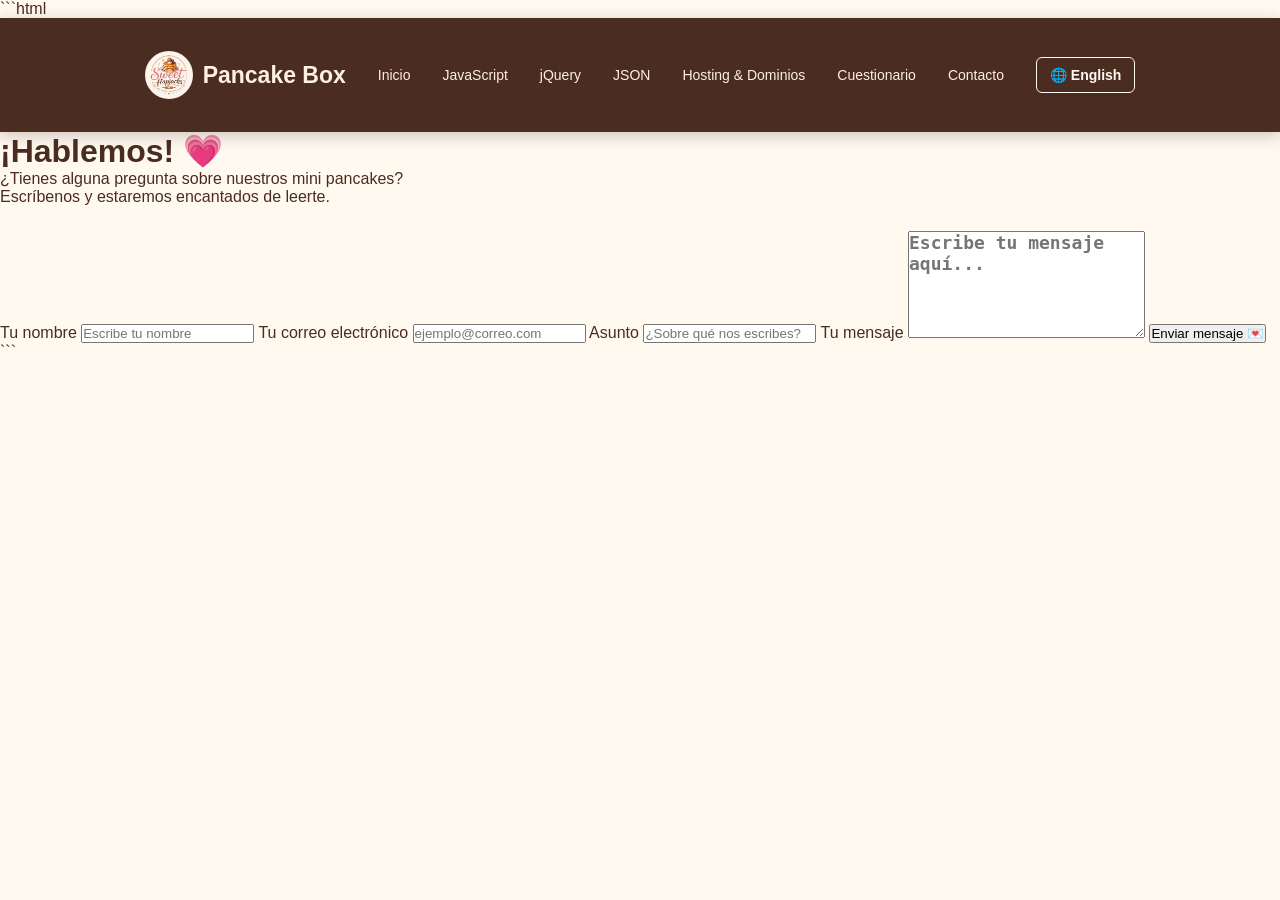
==== contacto.html @ 064a8aba "nuevo" ====
```html
<!DOCTYPE html>
<html lang="es">
<head>
    <meta charset="UTF-8">
    <meta name="viewport" content="width=device-width, initial-scale=1.0">
    <title>Contacto | Pancake Box</title>
    <link rel="stylesheet" href="css/style.css">
</head>
<body>

    <header>
        <nav class="navbar">
            <a href="index.html" class="logo">
                <img src="Imagenes/logo.jpeg" alt="Logo Pancake Box">
                <span>Pancake Box</span>
            </a>

            <a href="index.html">Inicio</a>
            <a href="javascript.html">JavaScript</a>
            <a href="jquery.html">jQuery</a>
            <a href="json.html">JSON</a>
            <a href="hosting.html">Hosting & Dominios</a>
            <a href="cuestionario.html">Cuestionario</a>
            <a href="contacto.html">Contacto</a>
        </nav>
    </header>

    <main class="contacto">
        <h1>¡Hablemos! 💗</h1>
        <p>¿Tienes alguna pregunta sobre nuestros mini pancakes?</p>
        <p>Escríbenos y estaremos encantados de leerte.</p>

        <form class="formulario-contacto"
              action="https://formsubmit.co/19841423@clases.edu.sv"
              method="POST">

            <input type="hidden" name="_subject"
                   value="Nuevo mensaje de Pancake Box">

            <label for="nombre">Tu nombre</label>
            <input type="text" id="nombre" name="nombre"
                   placeholder="Escribe tu nombre" required>

            <label for="correo">Tu correo electrónico</label>
            <input type="email" id="correo" name="correo"
                   placeholder="ejemplo@correo.com" required>

            <label for="asunto">Asunto</label>
            <input type="text" id="asunto" name="asunto"
                   placeholder="¿Sobre qué nos escribes?" required>

            <label for="mensaje">Tu mensaje</label>
            <textarea id="mensaje" name="mensaje" rows="5"
                      placeholder="Escribe tu mensaje aquí..."
                      required></textarea>

            <button type="submit">Enviar mensaje 💌</button>

        </form>
    </main>

    <script src="JS/script.js" defer></script>
</body>
</html>
```
---- css/style.css ----
/* =========================
   CONFIGURACIÓN GENERAL
========================= */

* {
    margin: 0;
    padding: 0;
    box-sizing: border-box;
}

html {
    scroll-behavior: smooth;
}

body {
    font-family: Arial, sans-serif;
    background-color: #fff9f0;
    color: #4a2c20;
}


/* =========================
   BARRA DE NAVEGACIÓN
========================= */

header {
    background-color: #4a2c20;
    padding: 18px 7%;
    position: sticky;
    top: 0;
    z-index: 1000;
    box-shadow: 0 4px 15px rgba(74, 44, 32, 0.25);
}

.navbar {
    display: flex;
    align-items: center;
    justify-content: space-between;
    gap: 25px;
}

.logo {
    color: #fff9f0;
    text-decoration: none;
    font-size: 25px;
    font-weight: bold;
    white-space: nowrap;
}

.nav-links {
    list-style: none;
    display: flex;
    align-items: center;
    justify-content: center;
    gap: 20px;
    flex-wrap: wrap;
}

.nav-links a {
    color: #fff9f0;
    text-decoration: none;
    font-size: 14px;
    transition: 0.3s;
}

.nav-links a:hover {
    color: #e8a0a8;
}

.traductor-btn {
    flex-shrink: 0;
    padding: 9px 13px;
    border: 1px solid #fff9f0;
    border-radius: 6px;
    background-color: transparent;
    color: #fff9f0;
    font: inherit;
    font-size: 14px;
    font-weight: bold;
    cursor: pointer;
}

.traductor-btn:hover {
    background-color: #fff9f0;
    color: #4a2c20;
}

#google_translate_element {
    position: absolute;
    width: 1px;
    height: 1px;
    overflow: hidden;
    clip-path: inset(50%);
}

body > .skiptranslate,
body > .goog-te-banner-frame {
    display: none !important;
}

body {
    top: 0 !important;
}


/* =========================
   PORTADA
========================= */

.hero {
    min-height: 88vh;
    padding: 70px 8%;
    display: flex;
    align-items: center;
    justify-content: space-between;
    gap: 60px;

    background:
        radial-gradient(circle at 90% 20%, #e8a0a8 0 8%, transparent 8.5%),
        radial-gradient(circle at 10% 80%, #718355 0 6%, transparent 6.5%),
        #f5e6d3;
}

.hero-text {
    width: 52%;
}

.small-title {
    color: #718355;
    font-size: 14px;
    font-weight: bold;
    letter-spacing: 3px;
    margin-bottom: 15px;
}

.hero h1 {
    font-size: 70px;
    line-height: 1;
    color: #4a2c20;
    margin-bottom: 15px;
}

.hero h1 span {
    color: #e8a0a8;
}

.hero h2 {
    font-size: 30px;
    line-height: 1.2;
    color: #7a4e35;
    margin-bottom: 20px;
}

.hero-text > p:not(.small-title) {
    max-width: 550px;
    font-size: 17px;
    line-height: 1.7;
    margin-bottom: 30px;
}


/* =========================
   BOTÓN
========================= */

.btn {
    display: inline-block;
    background-color: #7a4e35;
    color: white;
    text-decoration: none;
    padding: 15px 27px;
    border-radius: 30px;
    font-weight: bold;
    transition: 0.3s;
    box-shadow: 0 7px 15px rgba(74, 44, 32, 0.2);
}

.btn:hover {
    background-color: #e8a0a8;
    color: #4a2c20;
    transform: translateY(-3px);
}


/* =========================
   IMAGEN DE LOS PANCAKES
========================= */

.hero-image {
    width: 43%;
    display: flex;
    justify-content: center;
    align-items: center;
}

.pancake-placeholder {
    width: 380px;
    height: 380px;
    border-radius: 50%;
    background-color: #fff9f0;
    border: 12px solid #e8a0a8;

    display: flex;
    align-items: center;
    justify-content: center;

    font-size: 170px;

    box-shadow:
        0 20px 40px rgba(74, 44, 32, 0.18),
        15px 15px 0 #718355;
}


/* =========================
   SECCIÓN PRODUCTO
========================= */

.producto {
    padding: 100px 15%;
    text-align: center;
    background-color: #fff9f0;
}

.producto h2 {
    font-size: 42px;
    color: #4a2c20;
    margin-bottom: 25px;
}

.producto > p:last-child {
    max-width: 850px;
    margin: auto;
    font-size: 18px;
    line-height: 1.8;
    color: #6b4a3a;
}


/* =========================
   FOOTER
========================= */

footer {
    text-align: center;
    padding: 45px 20px;
    background-color: #4a2c20;
    color: #fff9f0;
}

footer h3 {
    font-size: 25px;
    margin-bottom: 10px;
}

footer p {
    margin: 8px 0;
}


/* =========================
   DISEÑO PARA CELULAR
========================= */

@media (max-width: 900px) {

    .navbar {
        flex-direction: column;
    }

    .nav-links {
        gap: 12px;
    }

    .hero {
        flex-direction: column;
        text-align: center;
        padding: 60px 6%;
    }

    .hero-text {
        width: 100%;
    }

    .hero-image {
        width: 100%;
    }

    .hero h1 {
        font-size: 55px;
    }

    .pancake-placeholder {
        width: 280px;
        height: 280px;
        font-size: 120px;
    }

    .producto {
        padding: 70px 8%;
    }
}/* =========================
   SECCIÓN DE PRODUCTOS
========================= */

.productos-section {
    padding: 90px 8%;
    background-color: #fff9f0;
    text-align: center;
}

.productos-section h2,
.porque-section h2,
.tecnologias-section h2,
.quiz-invitacion h2 {
    font-size: 42px;
    color: #4a2c20;
    margin-bottom: 15px;
}

.section-description {
    max-width: 700px;
    margin: 0 auto 45px;
    color: #6b4a3a;
    font-size: 17px;
    line-height: 1.7;
}


/* TARJETAS DE PRODUCTOS */

.productos-container {
    display: grid;
    grid-template-columns: repeat(3, 1fr);
    gap: 30px;
    max-width: 1150px;
    margin: auto;
}

.producto-card {
    background-color: #f5e6d3;
    border-radius: 25px;
    overflow: hidden;
    box-shadow: 0 10px 25px rgba(74, 44, 32, 0.12);
    transition: 0.3s;
    text-align: left;
}

.producto-card:hover {
    transform: translateY(-8px);
    box-shadow: 0 18px 30px rgba(74, 44, 32, 0.18);
}

.producto-imagen {
    height: 230px;
    background-color: #e8a0a8;
    display: flex;
    justify-content: center;
    align-items: center;
    font-size: 90px;
}

.producto-info {
    padding: 25px;
}

.producto-info h3 {
    font-size: 25px;
    color: #4a2c20;
    margin-bottom: 10px;
}

.producto-info p {
    color: #6b4a3a;
    line-height: 1.6;
    margin-bottom: 20px;
}

.producto-abajo {
    display: flex;
    justify-content: space-between;
    align-items: center;
}

.producto-abajo strong {
    font-size: 24px;
    color: #718355;
}

.btn-producto {
    background-color: #7a4e35;
    color: white;
    text-decoration: none;
    padding: 10px 17px;
    border-radius: 20px;
    font-size: 14px;
    font-weight: bold;
    transition: 0.3s;
}

.btn-producto:hover {
    background-color: #e8a0a8;
    color: #4a2c20;
}


/* =========================
   SOBRE NOSOTROS
========================= */

.sobre-nosotros {
    padding: 90px 10%;
    background-color: #f5e6d3;
    display: flex;
    align-items: center;
    justify-content: space-between;
    gap: 60px;
}

.sobre-texto {
    width: 60%;
}

.sobre-texto h2 {
    font-size: 42px;
    color: #4a2c20;
    margin-bottom: 25px;
}

.sobre-texto p:not(.small-title) {
    color: #6b4a3a;
    font-size: 17px;
    line-height: 1.8;
    margin-bottom: 18px;
}

.sobre-decoracion {
    width: 300px;
    height: 300px;
    border-radius: 50%;
    background-color: #fff9f0;
    border: 10px solid #718355;
    display: flex;
    align-items: center;
    justify-content: center;
    font-size: 130px;
    box-shadow: 15px 15px 0 #e8a0a8;
}


/* =========================
   POR QUÉ ELEGIRNOS
========================= */

.porque-section {
    padding: 90px 8%;
    text-align: center;
    background-color: #fff9f0;
}

.porque-container {
    display: grid;
    grid-template-columns: repeat(3, 1fr);
    gap: 30px;
    max-width: 1000px;
    margin: 45px auto 0;
}

.porque-card {
    background-color: #fff;
    padding: 35px 25px;
    border-radius: 25px;
    box-shadow: 0 8px 20px rgba(74, 44, 32, 0.10);
    border-top: 6px solid #e8a0a8;
}

.porque-card span {
    font-size: 50px;
}

.porque-card h3 {
    color: #4a2c20;
    font-size: 23px;
    margin: 15px 0 10px;
}

.porque-card p {
    color: #6b4a3a;
    line-height: 1.6;
}


/* =========================
   TECNOLOGÍAS
========================= */

.tecnologias-section {
    padding: 90px 8%;
    text-align: center;
    background-color: #f5e6d3;
}

.tecnologias-container {
    display: grid;
    grid-template-columns: repeat(4, 1fr);
    gap: 20px;
    max-width: 1100px;
    margin: 45px auto 0;
}

.tecnologia-card {
    background-color: #fff9f0;
    padding: 30px 20px;
    border-radius: 22px;
    text-decoration: none;
    color: #4a2c20;
    box-shadow: 0 8px 18px rgba(74, 44, 32, 0.10);
    transition: 0.3s;
}

.tecnologia-card:hover {
    transform: translateY(-7px);
    background-color: #e8a0a8;
}

.tecnologia-card span {
    font-size: 45px;
}

.tecnologia-card h3 {
    margin: 15px 0 8px;
    font-size: 21px;
}

.tecnologia-card p {
    color: #6b4a3a;
}


/* =========================
   CUESTIONARIO
========================= */

.quiz-invitacion {
    padding: 90px 10%;
    text-align: center;
    background-color: #718355;
    color: white;
}

.quiz-invitacion h2 {
    color: white;
}

.quiz-invitacion p:not(.small-title) {
    max-width: 700px;
    margin: 0 auto 30px;
    line-height: 1.7;
    font-size: 17px;
}

.quiz-invitacion .small-title {
    color: #f5e6d3;
}


/* =========================
   RESPONSIVE
========================= */

@media (max-width: 900px) {

    .productos-container {
        grid-template-columns: 1fr;
        max-width: 500px;
    }

    .porque-container {
        grid-template-columns: 1fr;
        max-width: 500px;
    }

    .tecnologias-container {
        grid-template-columns: repeat(2, 1fr);
    }

    .sobre-nosotros {
        flex-direction: column;
        text-align: center;
    }

    .sobre-texto {
        width: 100%;
    }

}

@media (max-width: 600px) {

    .tecnologias-container {
        grid-template-columns: 1fr;
    }

    .productos-section h2,
    .porque-section h2,
    .tecnologias-section h2,
    .quiz-invitacion h2 {
        font-size: 32px;
    }

    .sobre-texto h2 {
        font-size: 32px;
    }

}/* LOGO */

.logo {
    display: flex;
    align-items: center;
    gap: 10px;
}

.logo img {
    width: 48px;
    height: 48px;
    object-fit: cover;
    border-radius: 50%;
}/* =================================
   PÁGINA DE JAVASCRIPT
================================= */

.pagina-hero {
    min-height: 45vh;
    padding: 70px 10%;
    display: flex;
    align-items: center;
    justify-content: center;
    text-align: center;

    background:
        radial-gradient(circle at 15% 30%, #e8a0a8 0 7%, transparent 7.5%),
        radial-gradient(circle at 85% 70%, #718355 0 6%, transparent 6.5%),
        #f5e6d3;
}

.pagina-hero h1 {
    font-size: 70px;
    color: #4a2c20;
    margin-bottom: 20px;
}

.pagina-hero h1 span {
    color: #e8a0a8;
}

.pagina-hero p:not(.small-title) {
    max-width: 650px;
    font-size: 19px;
    line-height: 1.7;
    color: #6b4a3a;
}


/* INFORMACIÓN */

.info-section {
    padding: 80px 15%;
    text-align: center;
    background-color: #fff9f0;
}

.info-section h2,
.comparacion-section h2,
.eventos-section h2,
.ejemplo-section h2 {
    font-size: 40px;
    color: #4a2c20;
    margin-bottom: 25px;
}

.info-section > p:not(.small-title) {
    max-width: 850px;
    margin: 0 auto 18px;
    color: #6b4a3a;
    font-size: 17px;
    line-height: 1.8;
}


/* HTML CSS JAVASCRIPT */

.comparacion-section {
    padding: 85px 8%;
    text-align: center;
    background-color: #f5e6d3;
}

.comparacion-container {
    display: grid;
    grid-template-columns: repeat(3, 1fr);
    gap: 25px;
    max-width: 1050px;
    margin: 45px auto 0;
}

.comparacion-card {
    background-color: #fff9f0;
    padding: 35px 25px;
    border-radius: 25px;
    box-shadow: 0 8px 20px rgba(74, 44, 32, 0.12);
    transition: 0.3s;
}

.comparacion-card:hover {
    transform: translateY(-8px);
}

.comparacion-card span {
    font-size: 50px;
}

.comparacion-card h3 {
    font-size: 25px;
    margin: 15px 0 10px;
    color: #4a2c20;
}

.comparacion-card p {
    color: #6b4a3a;
    line-height: 1.6;
}


/* VARIABLES Y FUNCIONES */

.conceptos-grid {
    max-width: 1000px;
    margin: 45px auto 0;
    display: grid;
    grid-template-columns: repeat(2, 1fr);
    gap: 30px;
}

.concepto-box {
    background-color: #f5e6d3;
    padding: 30px;
    border-radius: 25px;
    text-align: left;
    border-left: 7px solid #e8a0a8;
}

.concepto-box h3 {
    color: #4a2c20;
    font-size: 24px;
    margin-bottom: 15px;
}

.concepto-box p {
    color: #6b4a3a;
    line-height: 1.7;
}


/* CÓDIGO */

pre {
    margin-top: 20px;
    background-color: #4a2c20;
    color: #fff9f0;
    padding: 20px;
    border-radius: 15px;
    overflow-x: auto;
    text-align: left;
}

code {
    font-family: Consolas, monospace;
    font-size: 14px;
}


/* EVENTOS */

.eventos-section {
    padding: 85px 8%;
    text-align: center;
    background-color: #fff9f0;
}

.eventos-section > p:not(.small-title) {
    color: #6b4a3a;
    font-size: 17px;
    margin-bottom: 40px;
}

.eventos-container {
    max-width: 800px;
    margin: auto;
    display: grid;
    grid-template-columns: repeat(2, 1fr);
    gap: 25px;
}

.evento-card {
    padding: 35px;
    background-color: #f5e6d3;
    border-radius: 25px;
    box-shadow: 0 8px 20px rgba(74, 44, 32, 0.10);
}

.evento-card span {
    font-size: 50px;
}

.evento-card h3 {
    font-size: 24px;
    color: #4a2c20;
    margin: 15px 0 10px;
}

.evento-card p {
    color: #6b4a3a;
    line-height: 1.6;
}


/* EJEMPLO PRÁCTICO */

.ejemplo-section {
    padding: 90px 10%;
    text-align: center;
    background-color: #718355;
}

.ejemplo-section h2 {
    color: white;
}

.ejemplo-section > p:not(.small-title) {
    color: white;
    max-width: 700px;
    margin: 0 auto 35px;
    line-height: 1.7;
}

.ejemplo-section .small-title {
    color: #f5e6d3;
}

.ejemplo-box {
    max-width: 700px;
    margin: auto;
    padding: 40px;
    background-color: #fff9f0;
    border-radius: 25px;
    box-shadow: 0 12px 25px rgba(74, 44, 32, 0.20);
}

#botonMensaje {
    background-color: #e8a0a8;
    color: #4a2c20;
    border: none;
    padding: 15px 25px;
    border-radius: 30px;
    font-size: 16px;
    font-weight: bold;
    cursor: pointer;
    transition: 0.3s;
}

#botonMensaje:hover {
    background-color: #7a4e35;
    color: white;
    transform: translateY(-3px);
}

#mensaje {
    margin-top: 25px;
    color: #4a2c20;
    font-size: 18px;
    font-weight: bold;
}


/* EXPLICACIÓN DEL CÓDIGO */

.codigo-explicacion {
    max-width: 850px;
    margin: 45px auto 0;
    text-align: left;
}

.codigo-explicacion h3 {
    color: white;
    font-size: 25px;
    margin-bottom: 15px;
}

.codigo-explicacion p {
    color: white;
    line-height: 1.7;
}


/* RESPONSIVE */

@media (max-width: 900px) {

    .comparacion-container {
        grid-template-columns: 1fr;
        max-width: 500px;
    }

    .conceptos-grid {
        grid-template-columns: 1fr;
        max-width: 600px;
    }

    .eventos-container {
        grid-template-columns: 1fr;
        max-width: 500px;
    }

}

@media (max-width: 600px) {

    .pagina-hero h1 {
        font-size: 50px;
    }

    .info-section h2,
    .comparacion-section h2,
    .eventos-section h2,
    .ejemplo-section h2 {
        font-size: 32px;
    }

    .info-section {
        padding: 65px 8%;
    }

}/* ================================
   PÁGINA JQUERY
================================ */

.tabla-contenedor {
    overflow-x: auto;
    margin-top: 25px;
}

.tabla-comparacion {
    width: 100%;
    border-collapse: collapse;
    background-color: #fff9f0;
    border-radius: 15px;
    overflow: hidden;
    box-shadow: 0 8px 20px rgba(74, 44, 32, 0.12);
}

.tabla-comparacion th {
    background-color: #7A4E35;
    color: white;
    padding: 16px;
    text-align: center;
}

.tabla-comparacion td {
    padding: 15px;
    text-align: center;
    border-bottom: 1px solid #ead8c4;
}

.tabla-comparacion tr:nth-child(even) {
    background-color: #f8eadb;
}


/* TARJETAS */

.concepto-card {
    background-color: #fff9f0;
    padding: 25px;
    border-radius: 18px;
    box-shadow: 0 7px 18px rgba(74, 44, 32, 0.12);
    border-left: 5px solid #E8A0A8;
}

.concepto-card h3 {
    color: #4A2C20;
    margin-bottom: 12px;
}

.concepto-card p {
    line-height: 1.7;
}


/* VENTAJAS */

.ventaja {
    border-left-color: #718355;
}

.desventaja {
    border-left-color: #E8A0A8;
}


/* BOTONES DE LOS EJEMPLOS */

.eventos-section button {
    background-color: #718355;
    color: white;
    border: none;
    padding: 12px 25px;
    border-radius: 25px;
    cursor: pointer;
    font-size: 16px;
    margin: 15px 0;
    transition: 0.3s;
}

.eventos-section button:hover {
    background-color: #4A2C20;
    transform: translateY(-2px);
}


/* CAJA FADE */

#cajaFade {
    display: none;
    background-color: #E8A0A8;
    color: #4A2C20;
    padding: 22px;
    border-radius: 15px;
    margin-top: 15px;
    font-weight: bold;
}


/* CAJA SLIDE */

#cajaSlide {
    background-color: #F5E6D3;
    color: #4A2C20;
    padding: 22px;
    border-radius: 15px;
    margin-top: 15px;
    font-weight: bold;
}


/* CÓDIGO */

.ejemplo-section pre,
.comparacion-section pre {
    background-color: #4A2C20;
    color: #FFF9F0;
    padding: 20px;
    border-radius: 12px;
    overflow-x: auto;
    margin: 20px 0;
    box-shadow: 0 5px 15px rgba(74, 44, 32, 0.18);
}

.ejemplo-section code,
.comparacion-section code {
    font-family: Consolas, monospace;
    font-size: 15px;
}


/* RESPONSIVE */

@media (max-width: 768px) {

    .tabla-comparacion {
        font-size: 14px;
    }

    .tabla-comparacion th,
    .tabla-comparacion td {
        padding: 10px;
    }

    .conceptos-grid {
        grid-template-columns: 1fr;
    }

    .eventos-section {
        padding: 30px 20px;
    }
}/* ================================
   PÁGINA JSON
================================ */

.flujo-json {
    display: flex;
    justify-content: center;
    align-items: center;
    gap: 18px;
    flex-wrap: wrap;
    margin-top: 30px;
}

.flujo-card {
    background-color: #fff9f0;
    width: 190px;
    padding: 25px 18px;
    text-align: center;
    border-radius: 18px;
    box-shadow: 0 7px 18px rgba(74, 44, 32, 0.12);
    border-top: 5px solid #718355;
}

.flujo-card span {
    font-size: 35px;
    display: block;
    margin-bottom: 10px;
}

.flujo-card h3 {
    color: #4A2C20;
    margin-bottom: 8px;
}

.flujo-card p {
    margin: 0;
}

.flecha {
    font-size: 28px;
    color: #7A4E35;
}


/* CÓDIGO DENTRO DE LAS TARJETAS */

.concepto-card pre {
    background-color: #4A2C20;
    color: #FFF9F0;
    padding: 15px;
    border-radius: 10px;
    overflow-x: auto;
    margin-top: 15px;
    text-align: left;
}

.concepto-card code {
    font-family: Consolas, monospace;
    font-size: 14px;
}


/* CÓDIGO DE JSON */

.comparacion-section pre,
.ejemplo-section pre {
    background-color: #4A2C20;
    color: #FFF9F0;
    padding: 20px;
    border-radius: 12px;
    overflow-x: auto;
    margin: 20px 0;
    box-shadow: 0 5px 15px rgba(74, 44, 32, 0.18);
}

.comparacion-section code,
.ejemplo-section code {
    font-family: Consolas, monospace;
    font-size: 15px;
}


/* TABLA */

.tabla-contenedor {
    overflow-x: auto;
    margin-top: 25px;
}

.tabla-comparacion {
    width: 100%;
    border-collapse: collapse;
    background-color: #fff9f0;
    border-radius: 15px;
    overflow: hidden;
    box-shadow: 0 8px 20px rgba(74, 44, 32, 0.12);
}

.tabla-comparacion th {
    background-color: #7A4E35;
    color: white;
    padding: 16px;
}

.tabla-comparacion td {
    padding: 15px;
    text-align: center;
    border-bottom: 1px solid #ead8c4;
}

.tabla-comparacion tr:nth-child(even) {
    background-color: #f8eadb;
}


/* TARJETAS */

.concepto-card {
    background-color: #fff9f0;
    padding: 25px;
    border-radius: 18px;
    box-shadow: 0 7px 18px rgba(74, 44, 32, 0.12);
    border-left: 5px solid #E8A0A8;
}

.concepto-card h3 {
    color: #4A2C20;
    margin-bottom: 12px;
}

.concepto-card p {
    line-height: 1.7;
}


/* RESPONSIVE */

@media (max-width: 768px) {

    .flujo-json {
        flex-direction: column;
    }

    .flecha {
        transform: rotate(90deg);
    }

    .tabla-comparacion {
        font-size: 14px;
    }

    .tabla-comparacion th,
    .tabla-comparacion td {
        padding: 10px;
    }

    .conceptos-grid {
        grid-template-columns: 1fr;
    }
}/* ================================
   HOSTING Y DOMINIOS
================================ */

/* EJEMPLO DE DOMINIO */

.dominio-ejemplo {
    background-color: #4A2C20;
    color: #FFF9F0;
    padding: 20px 30px;
    border-radius: 15px;
    text-align: center;
    font-size: 24px;
    font-weight: bold;
    margin: 25px auto;
    max-width: 500px;
    letter-spacing: 1px;
}


/* PARTES DEL DOMINIO */

.dominio-partes {
    display: flex;
    justify-content: center;
    gap: 25px;
    flex-wrap: wrap;
    margin-top: 25px;
}

.parte-dominio {
    background-color: #fff9f0;
    padding: 25px;
    width: 280px;
    text-align: center;
    border-radius: 18px;
    box-shadow: 0 7px 18px rgba(74, 44, 32, 0.12);
    border-bottom: 5px solid #E8A0A8;
}

.parte-dominio h3 {
    color: #7A4E35;
    font-size: 24px;
    margin-bottom: 10px;
}


/* FLUJO DE INFORMACIÓN */

.flujo-json {
    display: flex;
    justify-content: center;
    align-items: center;
    gap: 18px;
    flex-wrap: wrap;
    margin-top: 30px;
}

.flujo-card {
    background-color: #fff9f0;
    width: 190px;
    padding: 25px 18px;
    text-align: center;
    border-radius: 18px;
    box-shadow: 0 7px 18px rgba(74, 44, 32, 0.12);
    border-top: 5px solid #718355;
}

.flujo-card span {
    font-size: 35px;
    display: block;
    margin-bottom: 10px;
}

.flujo-card h3 {
    color: #4A2C20;
    margin-bottom: 8px;
}

.flujo-card p {
    margin: 0;
}

.flecha {
    font-size: 28px;
    color: #7A4E35;
}


/* PASOS DEL DNS */

.dns-flujo {
    display: flex;
    justify-content: center;
    align-items: center;
    gap: 15px;
    flex-wrap: wrap;
    margin-top: 30px;
}

.dns-paso {
    background-color: #fff9f0;
    width: 180px;
    min-height: 180px;
    padding: 20px;
    text-align: center;
    border-radius: 18px;
    box-shadow: 0 7px 18px rgba(74, 44, 32, 0.12);
    border-left: 5px solid #718355;
}

.dns-paso span {
    display: inline-flex;
    justify-content: center;
    align-items: center;
    width: 45px;
    height: 45px;
    background-color: #E8A0A8;
    color: #4A2C20;
    border-radius: 50%;
    font-size: 20px;
    font-weight: bold;
    margin-bottom: 10px;
}

.dns-paso h3 {
    color: #4A2C20;
    margin-bottom: 8px;
}

.dns-paso p {
    line-height: 1.5;
}


/* TARJETAS DE TIPOS DE HOSTING */

.concepto-card {
    background-color: #fff9f0;
    padding: 25px;
    border-radius: 18px;
    box-shadow: 0 7px 18px rgba(74, 44, 32, 0.12);
    border-left: 5px solid #E8A0A8;
}

.concepto-card h3 {
    color: #4A2C20;
    margin-bottom: 12px;
}

.concepto-card p {
    line-height: 1.7;
}


/* SECCIÓN FINAL */

.ejemplo-section .concepto-card {
    margin-top: 25px;
    border-left-color: #718355;
}

.ejemplo-section .concepto-card p {
    margin: 12px 0;
}


/* RESPONSIVE */

@media (max-width: 768px) {

    .flujo-json,
    .dns-flujo {
        flex-direction: column;
    }

    .flecha {
        transform: rotate(90deg);
    }

    .dominio-ejemplo {
        font-size: 19px;
    }

    .dominio-partes {
        flex-direction: column;
        align-items: center;
    }

    .parte-dominio {
        width: 90%;
    }

    .dns-paso {
        width: 90%;
        max-width: 300px;
    }
}/* ============================= */
/* CUESTIONARIO WEB */
/* ============================= */

.quiz-container {
    max-width: 900px;
    margin: 50px auto;
    padding: 20px;
}

.pregunta {
    background-color: #FFF9F0;
    border: 2px solid #E8A0A8;
    border-radius: 18px;
    padding: 25px;
    margin-bottom: 25px;
    box-shadow: 0 5px 15px rgba(74, 44, 32, 0.12);
}

.pregunta h3 {
    color: #4A2C20;
    margin-bottom: 20px;
    font-size: 21px;
}

.pregunta label {
    display: block;
    background-color: #F5E6D3;
    padding: 13px 16px;
    margin: 10px 0;
    border-radius: 12px;
    cursor: pointer;
    color: #4A2C20;
    transition: 0.3s;
}

.pregunta label:hover {
    background-color: #E8A0A8;
    color: white;
}

.pregunta input {
    margin-right: 10px;
}

#btnResultado {
    display: block;
    margin: 35px auto;
    background-color: #718355;
    color: white;
    border: none;
    padding: 15px 35px;
    border-radius: 30px;
    font-size: 18px;
    font-weight: bold;
    cursor: pointer;
    transition: 0.3s;
}

#btnResultado:hover {
    background-color: #4A2C20;
    transform: scale(1.05);
}

#resultado {
    text-align: center;
    background-color: #F5E6D3;
    color: #4A2C20;
    border-radius: 18px;
    padding: 20px;
    margin: 25px auto;
    max-width: 600px;
    font-size: 22px;
    font-weight: bold;
}

/* RESPONSIVE */
@media (max-width: 768px) {

    .quiz-container {
        padding: 15px;
        margin: 30px auto;
    }

    .pregunta {
        padding: 18px;
    }

    .pregunta h3 {
        font-size: 18px;
    }

    .pregunta label {
        font-size: 15px;
    }

}/* ================================
   MODO OSCURO
================================ */

.modo-btn {
    background-color: #e8a0a8;
    color: #4a2c20;
    border: none;
    padding: 10px 18px;
    border-radius: 25px;
    font-weight: bold;
    cursor: pointer;
    transition: 0.3s;
}

.modo-btn:hover {
    background-color: #fff9f0;
}


/* CAMBIOS DEL MODO OSCURO */

body.modo-oscuro {
    background-color: #211915;
    color: #fff9f0;
}

body.modo-oscuro .productos-section,
body.modo-oscuro .porque-section,
body.modo-oscuro .eventos-section,
body.modo-oscuro .info-section {
    background-color: #211915;
}

body.modo-oscuro .producto-card,
body.modo-oscuro .porque-card,
body.modo-oscuro .tecnologia-card,
body.modo-oscuro .concepto-card {
    background-color: #352720;
    color: #fff9f0;
}

body.modo-oscuro h2,
body.modo-oscuro h3,
body.modo-oscuro p {
    color: #fff9f0;
}

body.modo-oscuro .sobre-nosotros,
body.modo-oscuro .tecnologias-section,
body.modo-oscuro .comparacion-section {
    background-color: #2b201b;
}

body.modo-oscuro .section-description,
body.modo-oscuro .producto-info p,
body.modo-oscuro .porque-card p,
body.modo-oscuro .tecnologia-card p {
    color: #ead8c4;
}
/* Botón para cambiar el modo */
.modo-btn {
    border: 1px solid #ffffff;
    border-radius: 20px;
    padding: 7px 12px;
    background-color: #e9a6b8;
    color: #492b2b;
    cursor: pointer;
    transition: background-color 0.3s, color 0.3s;
}

/* Colores del modo oscuro */
body.oscuro {
    background-color: #29231f;
    color: #f8eee5;
    transition: background-color 0.3s, color 0.3s;
}

body.oscuro header {
    background-color: #211b17;
}

body.oscuro main {
    background-color: #29231f;
    color: #f8eee5;
}

body.oscuro section {
    color: #f8eee5;
}

body.oscuro .card,
body.oscuro article {
    background-color: #3b312b;
    color: #f8eee5;
}

body.oscuro h1,
body.oscuro h2,
body.oscuro h3,
body.oscuro p {
    color: #f8eee5;
}

body.oscuro footer {
    background-color: #211b17;
    color: #f8eee5;
}
/* Botón del modo claro y oscuro */
.modo-btn {
    border: 1px solid white;
    border-radius: 20px;
    padding: 7px 12px;
    background-color: #e9a6b8;
    color: #492b2b;
    cursor: pointer;
}

/* Modo oscuro */
body.oscuro {
    background-color: #29231f;
    color: #f8eee5;
}

body.oscuro header,
body.oscuro footer {
    background-color: #211b17;
    color: #f8eee5;
}

body.oscuro main,
body.oscuro section {
    background-color: #29231f;
    color: #f8eee5;
}

body.oscuro h1,
body.oscuro h2,
body.oscuro h3,
body.oscuro p {
    color: #f8eee5;
}

body.oscuro .comparacion-card,
body.oscuro .concepto-box,
body.oscuro .evento-card,
body.oscuro .ejemplo-box {
    background-color: #3b312b;
    color: #f8eee5; 
}
/* MEJORA DE LA PORTADA PANCAKE BOX */

.hero {
    min-height: 75vh;
    padding: 55px 8%;
    gap: 35px;
}

.hero h1 {
    font-size: clamp(42px, 4.5vw, 56px);
    line-height: 1.15;
}

.hero h2 {
    font-size: clamp(23px, 2.5vw, 30px);
    line-height: 1.4;
}

.hero-image {
    width: 38%;
    display: flex;
    justify-content: center;
    align-items: center;
}

.hero-image img {
    width: 100%;
    max-width: 340px;
    height: 320px;
    object-fit: cover;
    border-radius: 24px;
    box-shadow: 0 10px 25px rgba(74, 44, 32, 0.18);
}

/* PORTADA EN CELULARES */

@media (max-width: 768px) {
    .hero {
        min-height: auto;
        padding: 40px 6%;
        flex-direction: column;
        text-align: center;
        gap: 25px;
    }

    .hero-image {
        width: 100%;
    }

    .hero-image img {
        max-width: 280px;
        height: 260px;
    }

    .hero h1 {
        font-size: 42px;
    }
}

/* MEJORAR EL MENU DE NAVEGACION */

.navbar {
    display: flex;
    align-items: center;
    justify-content: space-between;
    flex-wrap: wrap;
    gap: 15px;
    padding: 15px 5%;
}

.logo {
    display: flex;
    align-items: center;
    gap: 10px;
    text-decoration: none;
    font-size: 23px;
    font-weight: bold;
    color: #fff0df;
}

.logo img {
    width: 48px;
    height: 48px;
    object-fit: cover;
    border-radius: 50%;
}

.navbar a:not(.logo) {
    color: #fff0df;
    text-decoration: none;
    font-size: 14px;
    transition: color 0.2s ease;
}

.navbar a:not(.logo):hover {
    color: #f3b6c8;
}

/* MENU EN PANTALLAS PEQUEÑAS */

@media (max-width: 768px) {
    .navbar {
        justify-content: center;
        padding: 15px;
    }

    .logo {
        width: 100%;
        justify-content: center;
        margin-bottom: 8px;
    }

    .navbar a:not(.logo) {
        margin: 4px;
    }
}
/* CARRUSEL DE PANCAKE BOX */

.carrusel {
    position: relative;
    display: flex;
    justify-content: center;
    align-items: center;
}

.carrusel img {
    width: 100%;
    max-width: 340px;
    height: 320px;
    object-fit: cover;
    border-radius: 24px;
    box-shadow: 0 10px 25px rgba(74, 44, 32, 0.18);
}

.flecha {
    position: absolute;
    top: 50%;
    transform: translateY(-50%);
    border: none;
    border-radius: 50%;
    width: 38px;
    height: 38px;
    background: #6b4232;
    color: white;
    font-size: 18px;
    cursor: pointer;
    z-index: 2;
}

.flecha:hover {
    background: #d98ca3;
}

.flecha.anterior {
    left: 5px;
}

.flecha.siguiente {
    right: 5px;
}

@media (max-width: 768px) {
    .carrusel img {
        max-width: 280px;
        height: 260px;
    }
}

/* MARGEN ALREDEDOR DE LAS FOTOS */

.carrusel {
    margin: 25px;
    padding: 15px;
}

.carrusel img {
    box-sizing: border-box;
}
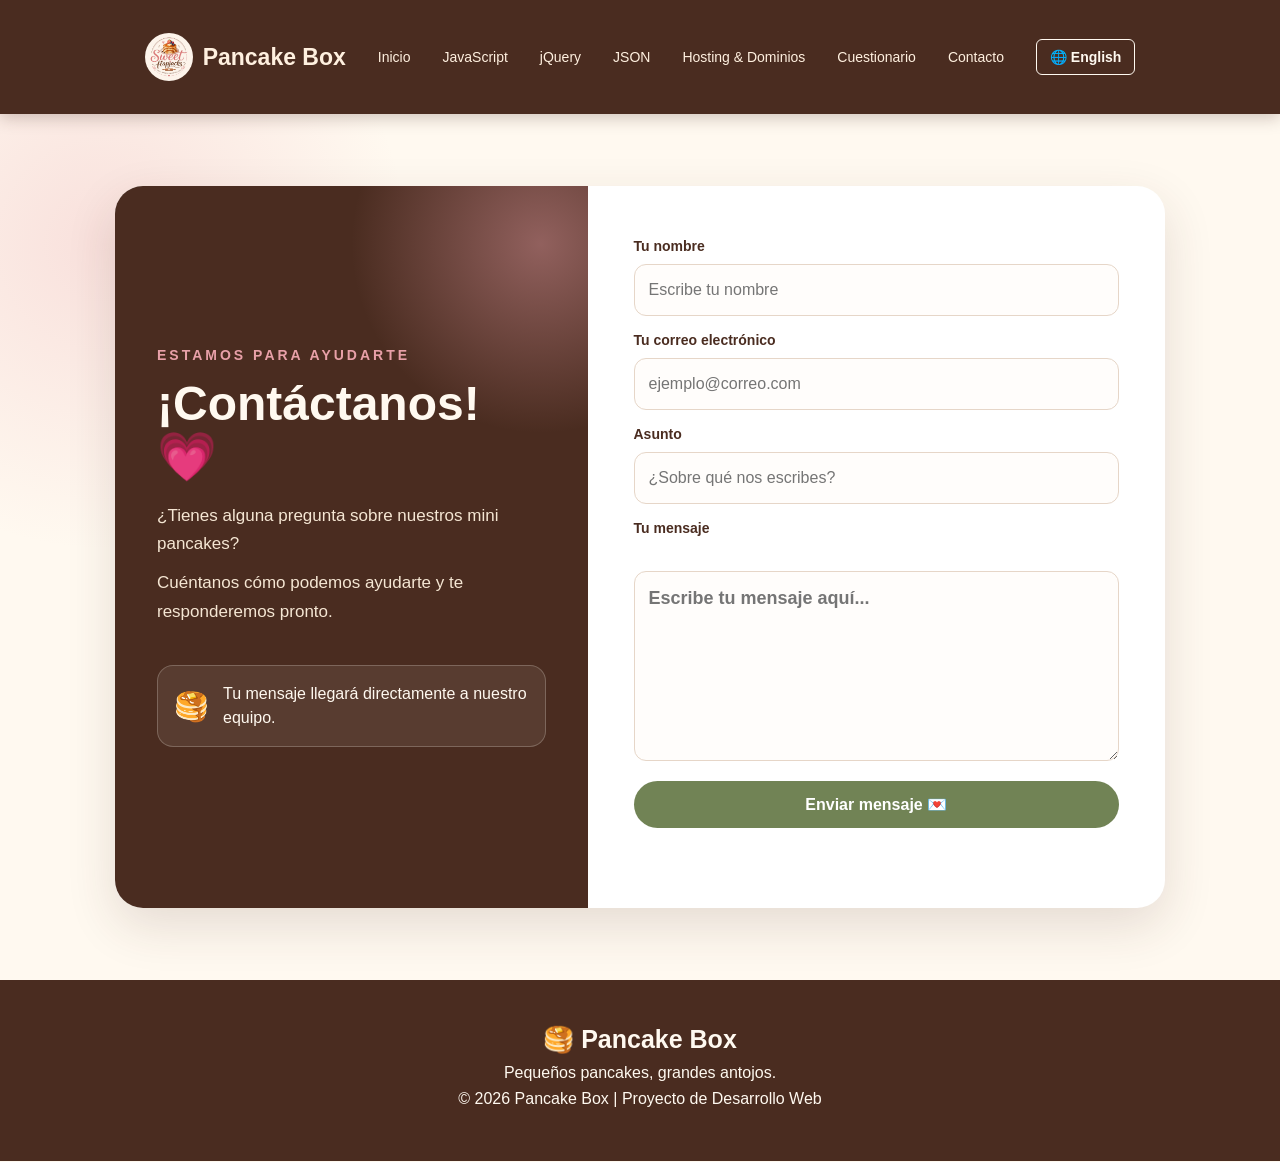
==== commit cab8f13d: "nueva2.2" ====
--- a/contacto.html
+++ b/contacto.html
@@ -1,11 +1,13 @@
-```html
 <!DOCTYPE html>
 <html lang="es">
 <head>
     <meta charset="UTF-8">
     <meta name="viewport" content="width=device-width, initial-scale=1.0">
     <title>Contacto | Pancake Box</title>
+    <meta name="description" content="Contáctanos para resolver tus dudas sobre Pancake Box.">
     <link rel="stylesheet" href="css/style.css">
+    <script src="JS/script.js" defer></script>
+    <script src="JS/contacto.js" defer></script>
 </head>
 <body>
 
@@ -27,40 +29,56 @@
     </header>
 
     <main class="contacto">
-        <h1>¡Hablemos! 💗</h1>
-        <p>¿Tienes alguna pregunta sobre nuestros mini pancakes?</p>
-        <p>Escríbenos y estaremos encantados de leerte.</p>
+        <section class="contacto-panel" aria-labelledby="contacto-titulo">
+            <div class="contacto-intro">
+                <p class="small-title">ESTAMOS PARA AYUDARTE</p>
+                <h1 id="contacto-titulo">¡Contáctanos! 💗</h1>
+                <p>¿Tienes alguna pregunta sobre nuestros mini pancakes?</p>
+                <p>Cuéntanos cómo podemos ayudarte y te responderemos pronto.</p>
+                <div class="contacto-nota">
+                    <span aria-hidden="true">🥞</span>
+                    <p>Tu mensaje llegará directamente a nuestro equipo.</p>
+                </div>
+            </div>
 
-        <form class="formulario-contacto"
-              action="https://formsubmit.co/19841423@clases.edu.sv"
-              method="POST">
+            <form class="formulario-contacto" id="formularioContacto">
+                <label for="nombre">Tu nombre</label>
+                <input type="text" id="nombre" name="nombre"
+                       placeholder="Escribe tu nombre" autocomplete="name"
+                       maxlength="80" required>
 
-            <input type="hidden" name="_subject"
-                   value="Nuevo mensaje de Pancake Box">
+                <label for="correo">Tu correo electrónico</label>
+                <input type="email" id="correo" name="correo"
+                       placeholder="ejemplo@correo.com" autocomplete="email"
+                       maxlength="254" required>
 
-            <label for="nombre">Tu nombre</label>
-            <input type="text" id="nombre" name="nombre"
-                   placeholder="Escribe tu nombre" required>
+                <label for="asunto">Asunto</label>
+                <input type="text" id="asunto" name="asunto"
+                       placeholder="¿Sobre qué nos escribes?"
+                       maxlength="120" required>
 
-            <label for="correo">Tu correo electrónico</label>
-            <input type="email" id="correo" name="correo"
-                   placeholder="ejemplo@correo.com" required>
+                <label for="mensaje">Tu mensaje</label>
+                <textarea id="mensaje" name="mensaje" rows="6"
+                          placeholder="Escribe tu mensaje aquí..."
+                          maxlength="2000" required></textarea>
 
-            <label for="asunto">Asunto</label>
-            <input type="text" id="asunto" name="asunto"
-                   placeholder="¿Sobre qué nos escribes?" required>
+                <div class="contacto-trampa" aria-hidden="true">
+                    <label for="sitioWeb">Deja este campo vacío</label>
+                    <input type="text" id="sitioWeb" name="website"
+                           tabindex="-1" autocomplete="off">
+                </div>
 
-            <label for="mensaje">Tu mensaje</label>
-            <textarea id="mensaje" name="mensaje" rows="5"
-                      placeholder="Escribe tu mensaje aquí..."
-                      required></textarea>
-
-            <button type="submit">Enviar mensaje 💌</button>
-
-        </form>
+                <button type="submit" id="enviarContacto">Enviar mensaje 💌</button>
+                <p class="contacto-estado" id="estadoContacto"
+                   role="status" aria-live="polite"></p>
+            </form>
+        </section>
     </main>
 
-    <script src="JS/script.js" defer></script>
+    <footer>
+        <h3>🥞 Pancake Box</h3>
+        <p>Pequeños pancakes, grandes antojos.</p>
+        <p>© 2026 Pancake Box | Proyecto de Desarrollo Web</p>
+    </footer>
 </body>
-</html>
-```+</html>
--- a/css/style.css
+++ b/css/style.css
@@ -1873,3 +1873,356 @@
     box-sizing: border-box;
 }
 
+/* PÁGINA DE CONTACTO */
+.contacto {
+    min-height: calc(100vh - 220px);
+    padding: 72px 6%;
+    background:
+        radial-gradient(circle at 8% 15%, rgba(232, 160, 168, 0.28), transparent 22%),
+        #fff9f0;
+}
+
+.contacto-panel {
+    display: grid;
+    grid-template-columns: 0.9fr 1.1fr;
+    max-width: 1050px;
+    margin: 0 auto;
+    overflow: hidden;
+    background: #fff;
+    border-radius: 28px;
+    box-shadow: 0 18px 50px rgba(74, 44, 32, 0.14);
+}
+
+.contacto-intro {
+    display: flex;
+    flex-direction: column;
+    justify-content: center;
+    padding: 52px 42px;
+    background:
+        radial-gradient(circle at 90% 8%, rgba(232, 160, 168, 0.45), transparent 24%),
+        #4a2c20;
+    color: #fff9f0;
+}
+
+.contacto-intro .small-title {
+    color: #e8a0a8;
+}
+
+.contacto-intro h1 {
+    margin-bottom: 18px;
+    color: #fff9f0;
+    font-size: clamp(36px, 4vw, 48px);
+    line-height: 1.1;
+}
+
+.contacto-intro > p:not(.small-title) {
+    margin-bottom: 10px;
+    color: #f5e6d3;
+    font-size: 17px;
+    line-height: 1.7;
+}
+
+.contacto-nota {
+    display: flex;
+    align-items: center;
+    gap: 14px;
+    margin-top: 28px;
+    padding: 16px;
+    border: 1px solid rgba(255, 249, 240, 0.22);
+    border-radius: 16px;
+    background: rgba(255, 249, 240, 0.08);
+}
+
+.contacto-nota span {
+    font-size: 28px;
+}
+
+.contacto-nota p {
+    color: #fff9f0;
+    line-height: 1.5;
+}
+
+.formulario-contacto {
+    display: grid;
+    align-content: center;
+    gap: 10px;
+    padding: 46px;
+}
+
+.formulario-contacto label {
+    margin-top: 6px;
+    color: #4a2c20;
+    font-size: 14px;
+    font-weight: 700;
+}
+
+.formulario-contacto input,
+.formulario-contacto textarea {
+    width: 100%;
+    min-width: 0;
+    padding: 13px 14px;
+    border: 1px solid #e6d6c8;
+    border-radius: 12px;
+    background: #fffdfb;
+    color: #4a2c20;
+    font: inherit;
+    line-height: 1.5;
+}
+
+.formulario-contacto input:focus,
+.formulario-contacto textarea:focus {
+    outline: 3px solid rgba(232, 160, 168, 0.35);
+    border-color: #c87784;
+}
+
+.formulario-contacto textarea {
+    min-height: 150px;
+    resize: vertical;
+}
+
+.formulario-contacto button {
+    margin-top: 10px;
+    padding: 14px 20px;
+    border: 0;
+    border-radius: 25px;
+    background: #718355;
+    color: #fff;
+    font: inherit;
+    font-weight: 700;
+    cursor: pointer;
+    transition: background-color 0.2s ease, transform 0.2s ease;
+}
+
+.formulario-contacto button:hover:not(:disabled) {
+    transform: translateY(-2px);
+    background: #4a2c20;
+}
+
+.formulario-contacto button:disabled {
+    cursor: wait;
+    opacity: 0.7;
+}
+
+.contacto-estado {
+    min-height: 24px;
+    color: #4c6b36;
+    font-weight: 700;
+    line-height: 1.5;
+}
+
+.contacto-estado.error {
+    color: #a12d38;
+}
+
+.contacto-trampa {
+    position: absolute;
+    left: -10000px;
+    width: 1px;
+    height: 1px;
+    overflow: hidden;
+}
+
+/* AJUSTES PARA UNA LECTURA CÓMODA EN CELULARES */
+@media (max-width: 768px) {
+    header {
+        position: static;
+        padding: 10px 4%;
+    }
+
+    .navbar {
+        flex-direction: row;
+        justify-content: center;
+        gap: 3px;
+        padding: 0;
+    }
+
+    .logo {
+        order: -1;
+        flex: 0 0 100%;
+        width: auto;
+        justify-content: center;
+        margin: 0 0 4px;
+        font-size: 20px;
+    }
+
+    .navbar .nav-links {
+        flex: 0 0 100%;
+        justify-content: center;
+        gap: 5px;
+        padding: 0;
+    }
+
+    .navbar .nav-links li {
+        margin: 0;
+    }
+
+    .navbar .nav-links a,
+    .navbar > a:not(.logo) {
+        display: inline-flex;
+        align-items: center;
+        justify-content: center;
+        margin: 0;
+        padding: 6px 6px;
+        border-radius: 18px;
+        background-color: rgba(255, 249, 240, 0.12);
+        font-size: 12px;
+        line-height: 1.3;
+    }
+
+    .navbar .modo-btn,
+    .navbar .traductor-btn {
+        order: 1;
+        padding: 7px 11px;
+        font-size: 13px;
+    }
+
+    .hero {
+        min-height: auto;
+        padding: 44px 6%;
+        gap: 24px;
+    }
+
+    .hero h1 {
+        font-size: clamp(38px, 10vw, 48px);
+    }
+
+    .hero-image {
+        margin: 0;
+        padding: 0;
+    }
+
+    .pagina-hero {
+        min-height: auto;
+        padding: 48px 6%;
+    }
+
+    .pagina-hero h1 {
+        font-size: clamp(34px, 9vw, 46px);
+        overflow-wrap: anywhere;
+    }
+
+    .productos-section,
+    .sobre-nosotros,
+    .porque-section,
+    .tecnologias-section,
+    .quiz-invitacion,
+    .info-section,
+    .comparacion-section,
+    .eventos-section,
+    .ejemplo-section {
+        padding: 56px 6%;
+    }
+
+    .productos-section h2,
+    .porque-section h2,
+    .tecnologias-section h2,
+    .quiz-invitacion h2,
+    .sobre-texto h2,
+    .info-section h2,
+    .comparacion-section h2,
+    .eventos-section h2,
+    .ejemplo-section h2 {
+        font-size: clamp(27px, 7vw, 34px);
+        line-height: 1.2;
+    }
+
+    .producto-imagen img,
+    .porque-card img {
+        display: block;
+        width: 100%;
+        max-width: 100%;
+        object-fit: cover;
+    }
+
+    .producto-imagen img {
+        height: 100%;
+    }
+
+    .porque-card img {
+        height: 190px;
+        border-radius: 14px;
+    }
+
+    .sobre-decoracion img {
+        width: 100%;
+        max-width: 100%;
+        height: 100%;
+        border-radius: 50%;
+        object-fit: cover;
+    }
+
+    .producto-abajo {
+        flex-wrap: wrap;
+        gap: 12px;
+    }
+
+    .quiz-container {
+        width: 100%;
+        padding: 12px;
+    }
+
+    .pregunta,
+    .concepto-box,
+    .ejemplo-box {
+        min-width: 0;
+        padding: 20px;
+    }
+
+    .pregunta label {
+        line-height: 1.5;
+    }
+
+    pre,
+    .ejemplo-section pre,
+    .comparacion-section pre {
+        max-width: 100%;
+        overflow-x: auto;
+        white-space: pre;
+        font-size: 13px;
+    }
+
+    .contacto {
+        width: 100%;
+        min-height: auto;
+        padding: 36px 5%;
+        text-align: center;
+    }
+
+    .contacto-panel {
+        grid-template-columns: 1fr;
+        border-radius: 22px;
+    }
+
+    .contacto-intro {
+        padding: 34px 24px;
+    }
+
+    .contacto-intro h1 {
+        font-size: clamp(32px, 9vw, 42px);
+    }
+
+    .contacto-nota {
+        text-align: left;
+    }
+
+    .formulario-contacto {
+        width: 100%;
+        max-width: none;
+        margin: 0;
+        padding: 28px 22px;
+        text-align: left;
+    }
+
+    .formulario-contacto input,
+    .formulario-contacto textarea,
+    .formulario-contacto button {
+        width: 100%;
+        max-width: 100%;
+        padding: 12px;
+        font: inherit;
+    }
+
+    .formulario-contacto textarea {
+        resize: vertical;
+    }
+}
